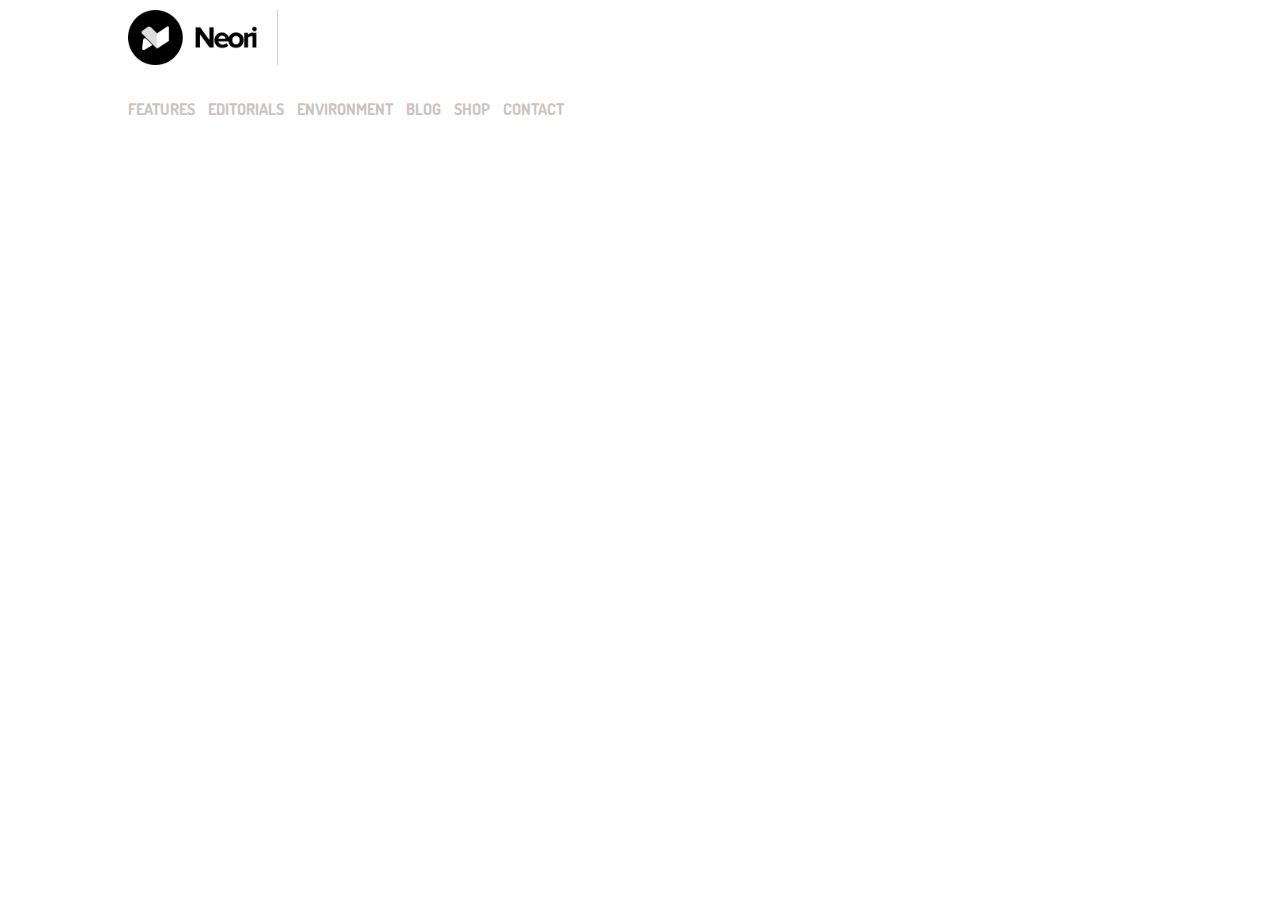
==== bonus/index.html @ f52af8cb "Header" ====
<!DOCTYPE html>
<html lang="en" dir="ltr">
  <head>
    <meta charset="utf-8">
    <title>Layout</title>
    <link rel="preconnect" href="https://fonts.gstatic.com">
    <link href="https://fonts.googleapis.com/css2?family=Dosis:wght@300;400;700&display=swap" rel="stylesheet">
    <link rel="stylesheet" href="master.css">
  </head>
  <body>

    <!-- Logo, title and menu -->
    <header>
      <div class="first-container">
        <div class="row">
          <div class="column w-100">
            <img class="logo" src="img/logo.png" alt="logo">
            <br>
            <h4 class="menu">FEATURES</h4>
            <h4 class="menu">EDITORIALS</h4>
            <h4 class="menu">ENVIRONMENT</h4>
            <h4 class="menu">BLOG</h4>
            <h4 class="menu">SHOP</h4>
            <h4 class="menu">CONTACT</h4>
          </div>
        </div>
      </div>
    </header>

    <main>
      <!-- First section -->
      <div class="second-container">
        <div class="row">
          <div class="column w-100 h-300">

          </div>
        </div>
      </div>

      <!-- Second section with 4 columns -->
      <div class="third-container">
        <div class="row">
          <div class="column w-100 h-80">
            <div class="content">

            </div>
          </div>
          <div class="column w-25 h-400">
            <div class="content">

            </div>
          </div>
          <div class="column w-50 h-400">
            <div class="content">

            </div>
          </div>
          <div class="column w-25 h-400">
            <div class="content">

            </div>
          </div>
        </div>
      </div>
    </main>

    <!-- Footer -->
    <footer>
      <div class="fourth-container">
        <div class="row">
          <div class="column w-100 h-50">

          </div>
        </div>
      </div>
    </footer>

  </body>
</html>
---- bonus/master.css ----
* {
  box-sizing: border-box;
  margin: 0;
  padding: 0;
}

body {
  font-family: 'Dosis', sans-serif;
}

.row:after {
  content: '';
  clear: both;
  display: table;
}

.column {
  float: left;
}

.row {
  margin: 0 auto;
  width: 80%;
}

.first-container, .second-container {
  margin-bottom: 20px;
}

.third-container {
  margin-bottom: 5px;
}

.w-25 {
  width: 25%;
}

.w-50 {
  width: 50%;
}

.w-100 {
  width: 100%;
}

.logo {
  width: 150px;
  margin: 10px 0 30px 0;
  padding-right: 20px;
  border-right: 1px solid lightgrey;
}

.menu {
  display: inline;
  color: #CCC3C0;
  margin-right: 10px;
}

/* .h-50 {
  height: 50px;
}

.h-80 {
  height: 80px;
}

.h-100 {
  height: 100px;
}

.h-300 {
  height: 300px;
}

.h-400 {
  height: 400px;
} */

.third-container .column:nth-child(3) {
  padding: 0 15px;
}

.third-container .column {
  margin-bottom: 20px;
}
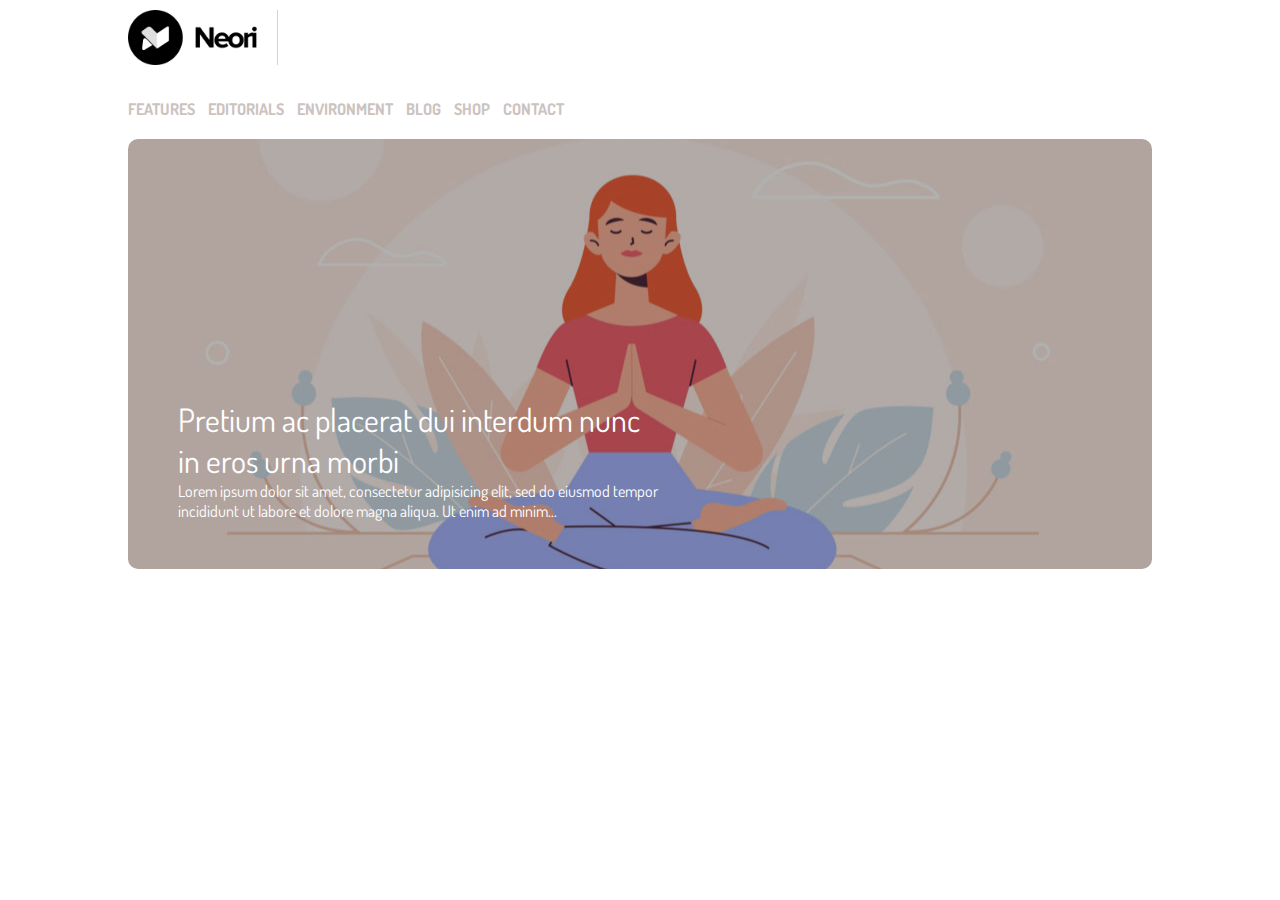
==== commit bd6d1315: "First section" ====
--- a/bonus/index.html
+++ b/bonus/index.html
@@ -28,11 +28,16 @@
     </header>
 
     <main>
-      <!-- First section -->
+      <!-- Article image with title -->
       <div class="second-container">
         <div class="row">
-          <div class="column w-100 h-300">
-
+          <div class="column w-100">
+            <div class="layover">
+              <div class="article-title">
+                <h1>Pretium ac placerat dui interdum nunc in eros urna morbi</h1>
+                <p>Lorem ipsum dolor sit amet, consectetur adipisicing elit, sed do eiusmod tempor incididunt ut labore et dolore magna aliqua. Ut enim ad minim...</p>
+              </div>
+            </div>
           </div>
         </div>
       </div>
--- a/bonus/master.css
+++ b/bonus/master.css
@@ -56,6 +56,30 @@
   margin-right: 10px;
 }
 
+.second-container .column {
+  background-image: url('img/banner.jpg');
+  height: 430px;
+  background-position: center;
+  border-radius: 10px;
+}
+
+.layover {
+  height: 430px;
+  border-radius: 10px;
+  background-color: rgba(0,0,0,0.3);
+}
+
+
+.second-container .layover > .article-title {
+  padding: 260px 0 0 50px;
+  width: 530px;
+  color: white;
+}
+
+.article-title > h1 {
+  font-weight: normal;
+}
+
 /* .h-50 {
   height: 50px;
 }
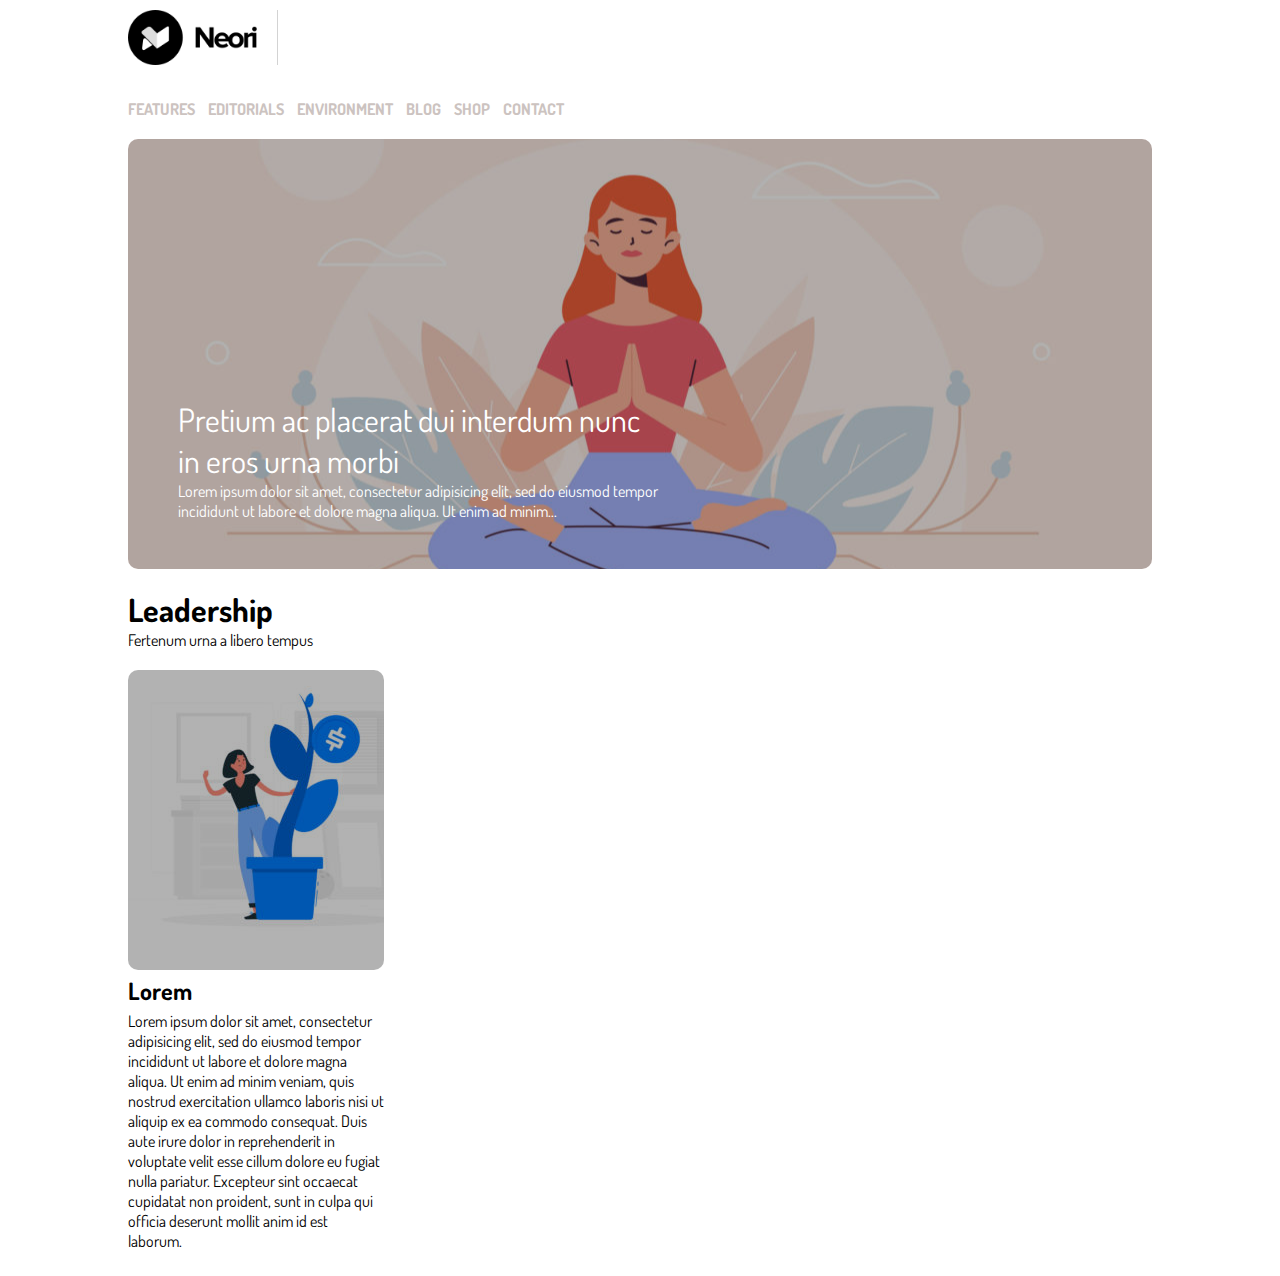
==== commit e4fd599a: "Second section - left column" ====
--- a/bonus/index.html
+++ b/bonus/index.html
@@ -32,7 +32,7 @@
       <div class="second-container">
         <div class="row">
           <div class="column w-100">
-            <div class="layover">
+            <div class="overlay h-430">
               <div class="article-title">
                 <h1>Pretium ac placerat dui interdum nunc in eros urna morbi</h1>
                 <p>Lorem ipsum dolor sit amet, consectetur adipisicing elit, sed do eiusmod tempor incididunt ut labore et dolore magna aliqua. Ut enim ad minim...</p>
@@ -42,25 +42,35 @@
         </div>
       </div>
 
-      <!-- Second section with 4 columns -->
+      <!-- Second section -->
       <div class="third-container">
+        <!-- Section title -->
         <div class="row">
-          <div class="column w-100 h-80">
+          <div class="column w-100">
+            <div>
+              <h1>Leadership</h1>
+              <span>Fertenum urna a libero tempus</span>
+            </div>
+          </div>
+
+          <!-- Left column -->
+          <div class="column w-25">
+            <div class="left-column">
+              <div class="image">
+                <div class="overlay h-300"></div>
+              </div>
+              <h2>Lorem</h2>
+              <p>Lorem ipsum dolor sit amet, consectetur adipisicing elit, sed do eiusmod tempor incididunt ut labore et dolore magna aliqua. Ut enim ad minim veniam, quis nostrud exercitation ullamco laboris nisi ut aliquip ex ea commodo consequat. Duis aute irure dolor in reprehenderit in voluptate velit esse cillum dolore eu fugiat nulla pariatur. Excepteur sint occaecat cupidatat non proident, sunt in culpa qui officia deserunt mollit anim id est laborum.</p>
+            </div>
+          </div>
+
+          <!-- Middle column -->
+          <div class="column w-50">
             <div class="content">
 
             </div>
           </div>
-          <div class="column w-25 h-400">
-            <div class="content">
-
-            </div>
-          </div>
-          <div class="column w-50 h-400">
-            <div class="content">
-
-            </div>
-          </div>
-          <div class="column w-25 h-400">
+          <div class="column w-25">
             <div class="content">
 
             </div>
--- a/bonus/master.css
+++ b/bonus/master.css
@@ -63,14 +63,16 @@
   border-radius: 10px;
 }
 
-.layover {
-  height: 430px;
+.overlay {
   border-radius: 10px;
   background-color: rgba(0,0,0,0.3);
 }
 
+.overlay.h-430 {
+  height: 430px;
+}
 
-.second-container .layover > .article-title {
+.second-container .overlay > .article-title {
   padding: 260px 0 0 50px;
   width: 530px;
   color: white;
@@ -79,6 +81,25 @@
 .article-title > h1 {
   font-weight: normal;
 }
+
+.third-container .left-column > .image {
+  background-image: url(img/img-1.jpg);
+  border-radius: 10px;
+}
+
+.third-container .left-column > .image {
+  background-color: rgba(0,0,0,0.3);
+  border-radius: 10px;
+}
+
+.overlay.h-300 {
+  height: 300px;
+}
+
+.left-column h2 {
+  margin: 5px 0;
+}
+
 
 /* .h-50 {
   height: 50px;
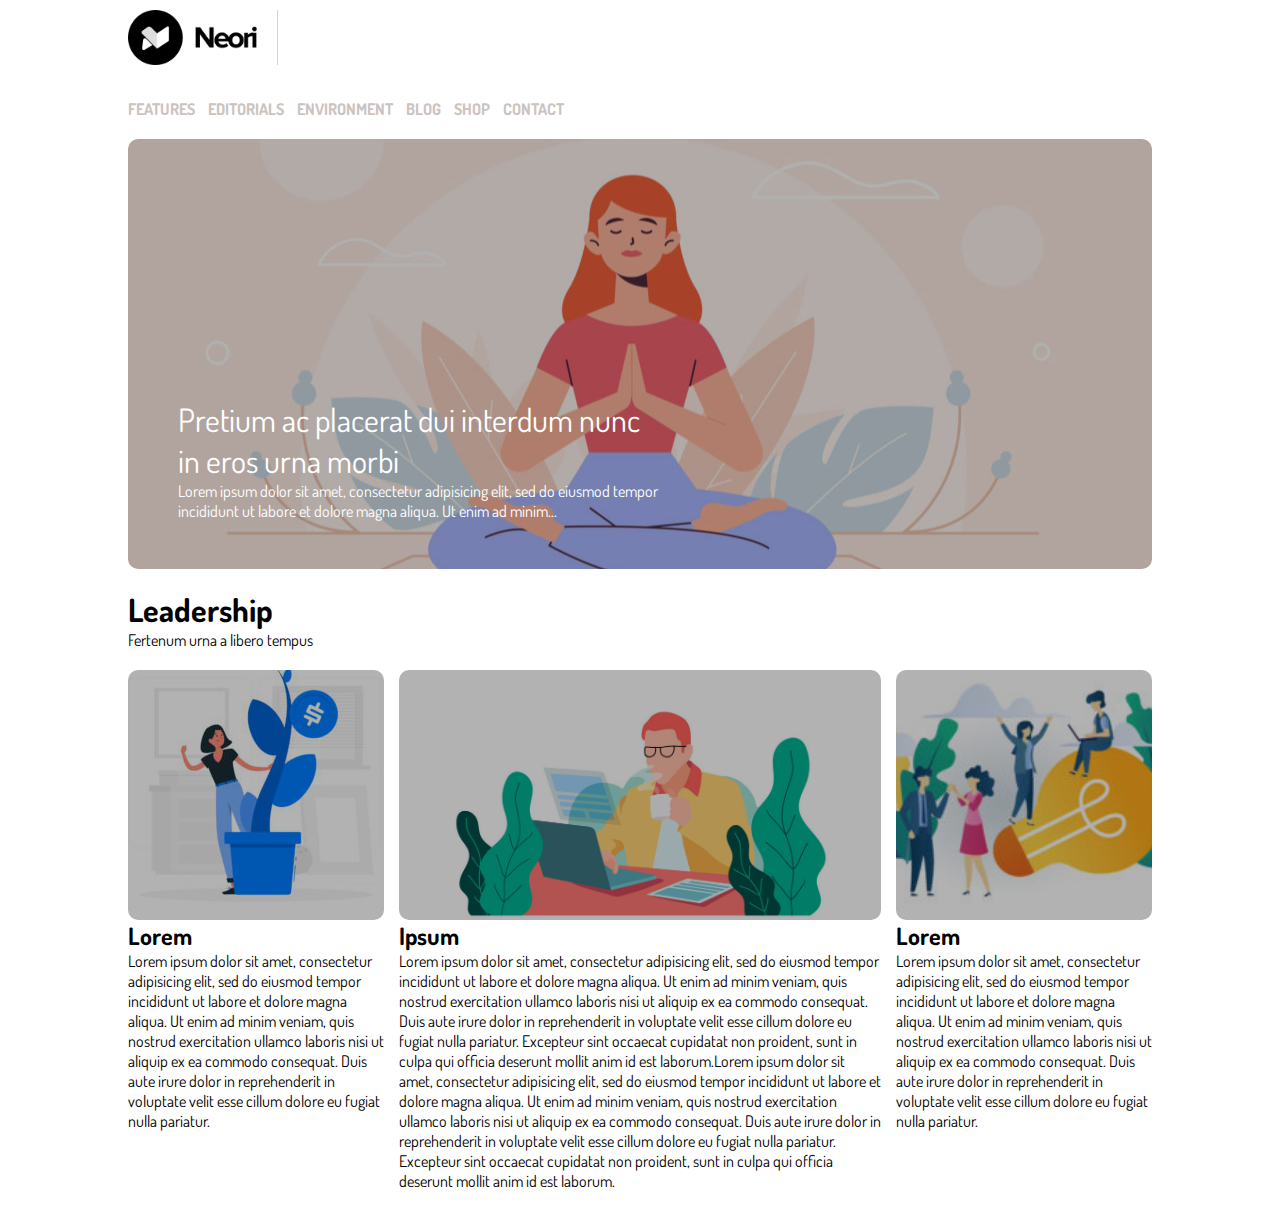
==== commit 4a08fae8: "Main" ====
--- a/bonus/index.html
+++ b/bonus/index.html
@@ -55,25 +55,29 @@
 
           <!-- Left column -->
           <div class="column w-25">
-            <div class="left-column">
-              <div class="image">
-                <div class="overlay h-300"></div>
-              </div>
-              <h2>Lorem</h2>
-              <p>Lorem ipsum dolor sit amet, consectetur adipisicing elit, sed do eiusmod tempor incididunt ut labore et dolore magna aliqua. Ut enim ad minim veniam, quis nostrud exercitation ullamco laboris nisi ut aliquip ex ea commodo consequat. Duis aute irure dolor in reprehenderit in voluptate velit esse cillum dolore eu fugiat nulla pariatur. Excepteur sint occaecat cupidatat non proident, sunt in culpa qui officia deserunt mollit anim id est laborum.</p>
+            <div class="left-column image">
+                <div class="overlay h-250"></div>
             </div>
+            <h2>Lorem</h2>
+            <p>Lorem ipsum dolor sit amet, consectetur adipisicing elit, sed do eiusmod tempor incididunt ut labore et dolore magna aliqua. Ut enim ad minim veniam, quis nostrud exercitation ullamco laboris nisi ut aliquip ex ea commodo consequat. Duis aute irure dolor in reprehenderit in voluptate velit esse cillum dolore eu fugiat nulla pariatur.</p>
           </div>
 
           <!-- Middle column -->
           <div class="column w-50">
-            <div class="content">
+            <div class="middle-column image">
+              <div class="overlay h-250"></div>
+            </div>
+            <h2>Ipsum</h2>
+            <p>Lorem ipsum dolor sit amet, consectetur adipisicing elit, sed do eiusmod tempor incididunt ut labore et dolore magna aliqua. Ut enim ad minim veniam, quis nostrud exercitation ullamco laboris nisi ut aliquip ex ea commodo consequat. Duis aute irure dolor in reprehenderit in voluptate velit esse cillum dolore eu fugiat nulla pariatur. Excepteur sint occaecat cupidatat non proident, sunt in culpa qui officia deserunt mollit anim id est laborum.Lorem ipsum dolor sit amet, consectetur adipisicing elit, sed do eiusmod tempor incididunt ut labore et dolore magna aliqua. Ut enim ad minim veniam, quis nostrud exercitation ullamco laboris nisi ut aliquip ex ea commodo consequat. Duis aute irure dolor in reprehenderit in voluptate velit esse cillum dolore eu fugiat nulla pariatur. Excepteur sint occaecat cupidatat non proident, sunt in culpa qui officia deserunt mollit anim id est laborum.</p>
+          </div>
 
+          <!-- Right column -->
+          <div class="column w-25">
+            <div class="right-column image">
+                <div class="overlay h-250"></div>
             </div>
-          </div>
-          <div class="column w-25">
-            <div class="content">
-
-            </div>
+            <h2>Lorem</h2>
+            <p>Lorem ipsum dolor sit amet, consectetur adipisicing elit, sed do eiusmod tempor incididunt ut labore et dolore magna aliqua. Ut enim ad minim veniam, quis nostrud exercitation ullamco laboris nisi ut aliquip ex ea commodo consequat. Duis aute irure dolor in reprehenderit in voluptate velit esse cillum dolore eu fugiat nulla pariatur.</p>
           </div>
         </div>
       </div>
--- a/bonus/master.css
+++ b/bonus/master.css
@@ -82,25 +82,36 @@
   font-weight: normal;
 }
 
-.third-container .left-column > .image {
+.third-container .left-column.image {
   background-image: url(img/img-1.jpg);
+  background-position: center;
+  border-radius: 10px;
+  height: 250px;
+}
+
+.overlay.h-250 {
+  height: 250px;
+}
+
+.left-column h2, .middle-column h2, .right-column h2 {
+  margin: 5px 0;
+}
+
+.third-container .middle-column.image {
+  background-image: url('img/banner-2.jpg');
+  height: 250px;
+  background-position: center;
+  background-size: cover;
   border-radius: 10px;
 }
 
-.third-container .left-column > .image {
-  background-color: rgba(0,0,0,0.3);
+.third-container .right-column.image {
+  background-image: url(img/img-3.jpg);
+  background-position: center;
+  background-size: cover;
   border-radius: 10px;
+  height: 250px;
 }
-
-.overlay.h-300 {
-  height: 300px;
-}
-
-.left-column h2 {
-  margin: 5px 0;
-}
-
-
 /* .h-50 {
   height: 50px;
 }
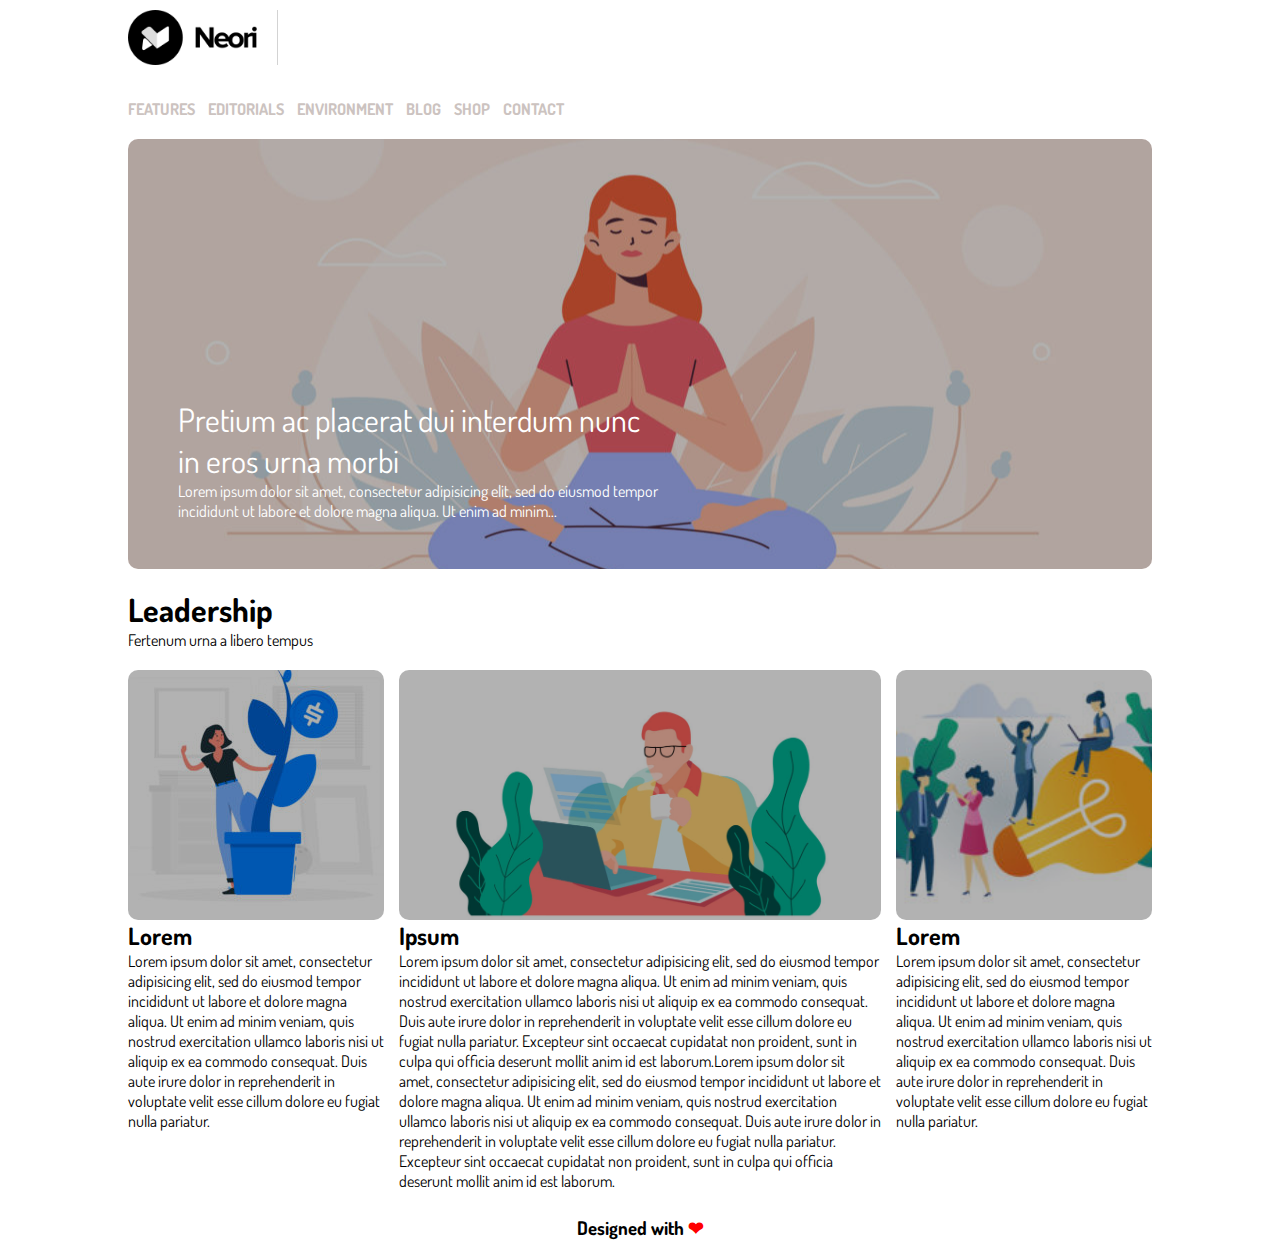
==== commit bab64b7f: "Footer" ====
--- a/bonus/index.html
+++ b/bonus/index.html
@@ -87,8 +87,8 @@
     <footer>
       <div class="fourth-container">
         <div class="row">
-          <div class="column w-100 h-50">
-
+          <div class="column w-100">
+            <h3>Designed with <span id="heart">&#10084;</span></h3>
           </div>
         </div>
       </div>
--- a/bonus/master.css
+++ b/bonus/master.css
@@ -6,6 +6,7 @@
 
 body {
   font-family: 'Dosis', sans-serif;
+  margin: 10px 0;
 }
 
 .row:after {
@@ -45,7 +46,7 @@
 
 .logo {
   width: 150px;
-  margin: 10px 0 30px 0;
+  margin-bottom: 30px;
   padding-right: 20px;
   border-right: 1px solid lightgrey;
 }
@@ -112,6 +113,14 @@
   border-radius: 10px;
   height: 250px;
 }
+
+.fourth-container .column {
+  text-align: center;
+}
+
+#heart {
+  color: red;
+}
 /* .h-50 {
   height: 50px;
 }
